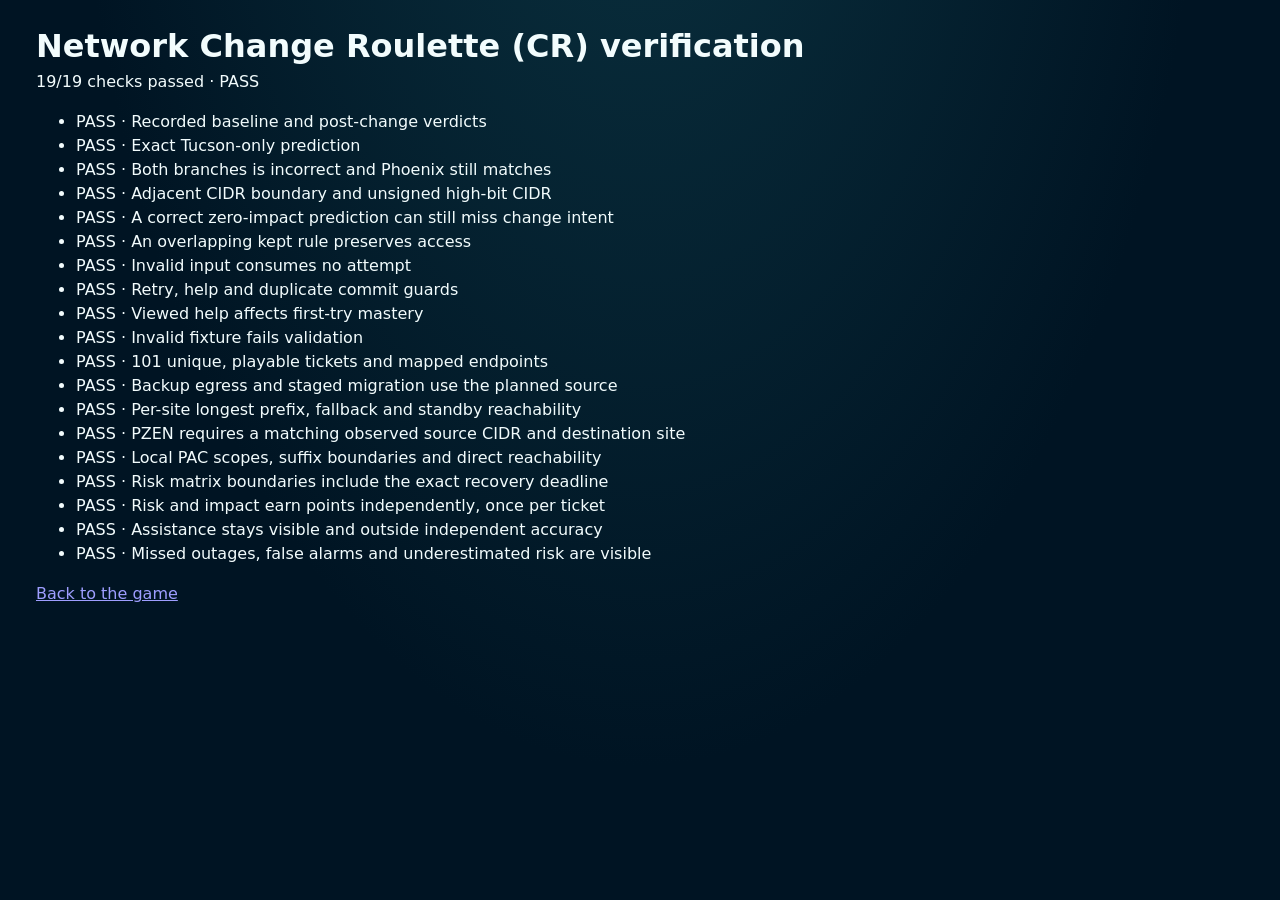
==== tests/index.html @ 24403bc8 "Build the single-player Network Change Roulette campaign" ====
<!doctype html>
<html lang="en">
<head>
  <meta charset="utf-8">
  <meta name="viewport" content="width=device-width, initial-scale=1">
  <title>Network Change Roulette (CR) · Verification</title>
  <link rel="stylesheet" href="../game/style.css">
  <script type="module" src="./browser.mjs"></script>
</head>
<body>
  <main>
    <h1>Network Change Roulette (CR) verification</h1>
    <p id="test-status" role="status">Verification has not run. Serve this page over HTTP with JavaScript enabled.</p>
    <ul id="test-results"></ul>
    <a href="../">Back to the game</a>
  </main>
</body>
</html>
---- game/style.css ----
:root {
  color-scheme: dark;
  --base: #001423;
  --panel: #072331;
  --surface: #0c2d3b;
  --line: #28505d;
  --text: #f2fcfd;
  --muted: #add0d6;
  --accent: #00f2d4;
  --accent-light: #83ffed;
  --mint: #6bffdb;
  --rose: #ffa7b2;
  --radius: 13px;
  font: 16px/1.5 Inter, system-ui, sans-serif;
  color: var(--text);
  background-color: var(--base);
}

*, *::before, *::after { box-sizing: border-box; }
[hidden] { display: none !important; }
body {
  margin: 0;
  min-height: 100vh;
  background: radial-gradient(ellipse at 50% -35%, #0b3341 0%, transparent 63%);
}
h1, h2, h3, p, dl, dd { margin: 0; }
code { font: .96em ui-monospace, monospace; }
button { cursor: pointer; font: inherit; font-weight: 700; line-height: 1.2; }
button:disabled { cursor: default; opacity: .57; }
:focus-visible { outline: 3px solid var(--accent-light); outline-offset: 4px; }

.masthead, main { width: min(calc(100% - 72px), 1460px); margin-inline: auto; }
.masthead {
  min-height: 65px;
  padding: 9px 12px;
  display: flex;
  align-items: center;
  justify-content: space-between;
  gap: 14px;
  border-bottom: 1px solid var(--line);
}
.wordmark {
  display: flex;
  align-items: center;
  gap: 14px;
  font-size: clamp(1.15rem, 2.1vw, 1.8rem);
  font-weight: 780;
  letter-spacing: -.03em;
  line-height: 1.15;
}
.brand-wheel {
  mask-image: radial-gradient(transparent 30%, #000 32%);
  flex: 0 0 auto;
  width: clamp(26px, 3vw, 37px);
  aspect-ratio: 1;
  border-radius: 50%;
  background: repeating-conic-gradient(from -28deg, var(--accent) 0deg 51deg, transparent 52deg 60deg);
}

main { padding-block: 22px 44px; }
.round-heading { margin-bottom: 21px; }
.round-heading h1 { font-size: clamp(2.05rem, 3.35vw, 3rem); letter-spacing: -.046em; line-height: 1.06; }
.round-heading p { color: var(--muted); font-size: clamp(1rem, 1.6vw, 1.4rem); margin-top: 3px; }

.intent {
  display: flex;
  align-items: center;
  gap: 0;
  margin-bottom: 22px;
  overflow: hidden;
  background: #0b3c44;
  border: 1px solid #288277;
  border-radius: 13px;
  font-size: clamp(.98rem, 1.5vw, 1.41rem);
}
.intent h2 {
  align-self: stretch;
  display: grid;
  align-items: center;
  padding: 10px 34px 10px 22px;
  color: var(--base);
  background: var(--accent);
  clip-path: polygon(0 0, calc(100% - 16px) 0, 100% 50%, calc(100% - 16px) 100%, 0 100%);
  font-size: inherit;
  font-weight: 780;
  white-space: nowrap;
}
.intent p { padding: 10px 20px; }

.playfield { display: grid; grid-template-columns: minmax(0, 1.73fr) minmax(0, 1fr); gap: 16px; }
.panel { background: var(--panel); border: 1px solid var(--line); border-radius: var(--radius); min-width: 0; }
.panel-heading { font-size: clamp(1.25rem, 1.85vw, 1.7rem); font-weight: 770; letter-spacing: -.035em; line-height: 1.12; }
.playfield .panel > .panel-heading { padding: 14px 22px 0; }
.evidence { display: grid; gap: 15px; min-width: 0; }

.topology { overflow: hidden; }
.topology-heading {
  display: flex;
  align-items: baseline;
  justify-content: space-between;
  gap: 10px;
  padding: 14px 20px 12px;
}
.topology-heading p { color: var(--muted); font: .82rem ui-monospace, monospace; }
.path-board {
  --wire: clamp(20px, 4.5vw, 76px);
  --branch-height: 72px;
  --branch-gap: 22px;
  --junction-height: calc((var(--branch-height) + var(--branch-gap)) / 2);
  display: grid;
  grid-template-columns: minmax(0, 1.17fr) var(--wire) minmax(0, .9fr) var(--wire) minmax(0, 1.12fr);
  align-items: center;
  padding: 22px clamp(18px, 3.9vw, 62px);
  border-top: 1px solid var(--line);
  background: radial-gradient(circle, #36627079 1px, transparent 1.4px) 0 0 / 15px 15px, #051c2a;
}
.path-branches { display: grid; grid-auto-rows: var(--branch-height); gap: var(--branch-gap); list-style: none; margin: 0; padding: 0; }
.path-node {
  position: relative;
  display: grid;
  grid-template-columns: 12px minmax(0, 1fr);
  column-gap: 8px;
  align-items: center;
  padding: 8px 10px;
  border: 1px solid #2f7881;
  border-radius: 8px;
  background: #0b2b37;
  font-size: clamp(.82rem, 1.12vw, 1rem);
  line-height: 1.25;
  min-width: 0;
}
.path-node :is(code, small, .node-access) { grid-column: 2; color: var(--muted); font-size: .78em; }
.node-mark {
  width: 10px;
  height: 10px;
  border-radius: 50%;
  border: 2px solid var(--accent);
  box-shadow: 0 0 9px #00f2d459;
}
.portal-mark { border-radius: 2px; }
.node-access { margin-top: 3px; }
.path-node .node-access { color: var(--mint); }
.path-wire, .source-node::after {
  height: 2px;
  background: #168f88;
  box-shadow: 0 0 7px #00f2d44d;
}
.path-wire { position: relative; }
.source-node::after {
  content: "";
  position: absolute;
  width: calc(var(--wire) / 2 + 1px);
  left: calc(100% + 1px);
  top: calc(50% - 1px);
}
.path-wire.junction {
  margin-left: 50%;
}
.path-wire.junction::before {
  position: absolute;
  content: "";
  left: 0;
  top: calc(50% - var(--junction-height));
  height: calc(2 * var(--junction-height));
  width: 2px;
  background: #168f88;
}
.source-node.blocked { border-color: #9e6070; }
.source-node.blocked .node-mark { border-color: var(--rose); box-shadow: none; }
.source-node.blocked .node-access { color: var(--rose); }
.source-node.blocked::after { background: repeating-linear-gradient(90deg, var(--rose) 0 3px, transparent 3px 6px); box-shadow: none; }

.ticket-body, .prediction-body, .replay-body, .summary-body { padding: 12px 22px 18px; }
#ticket { font-size: clamp(.9rem, 1.25vw, 1.1rem); line-height: 1.4; }
.model { color: var(--muted); font-size: clamp(.79rem, 1.1vw, .96rem); margin-top: 6px; }

.table-frame { margin-top: 13px; }
table { width: 100%; border-spacing: 0; text-align: left; font-size: clamp(.845rem, 1.1vw, 1.04rem); }
th, td { padding: .35em .9em; border-right: 1px solid var(--line); border-bottom: 1px solid var(--line); }
tr > :first-child { border-left: 1px solid var(--line); }
thead th { background: var(--surface); color: var(--muted); font-weight: 720; border-top: 1px solid var(--line); }
thead th:first-child { border-top-left-radius: 9px; }
thead th:last-child { border-top-right-radius: 9px; }
tbody tr:last-child th:first-child { border-bottom-left-radius: 9px; }
tbody tr:last-child td:last-child { border-bottom-right-radius: 9px; }
.action { font-weight: 750; white-space: nowrap; }
.keep { color: var(--mint); }
.remove { color: var(--rose); }

.dialog-actions { display: flex; flex-wrap: wrap; gap: 11px; }
.help-actions { display: grid; gap: 7px; margin-top: 12px; }
.quiet, .outline {
  display: inline-flex;
  align-items: center;
  justify-content: center;
  padding: 8px 16px;
  min-height: 40px;
  border: 1px solid var(--accent);
  border-radius: 9px;
  background: transparent;
  color: var(--text);
}
.quiet {
  justify-content: flex-start;
  width: 100%;
  gap: 10px;
  min-height: 36px;
  padding-block: 5px;
  border-color: #426a76;
}
.quiet::before {
  content: "";
  width: 9px;
  height: 11px;
  background: currentColor;
  clip-path: polygon(0 0, 100% 50%, 0 100%);
}
.quiet[aria-expanded="true"]::before { transform: rotate(90deg); }
.quiet:hover:not(:disabled), .outline:hover, .quiet[aria-expanded="true"] { background: #0e4050; }
.masthead .outline { min-height: 38px; font-size: .98rem; color: var(--accent-light); }
.help-note { margin-top: 12px; border-left: 2px solid var(--accent); padding: 8px 12px; background: #092c3b; }
.help-note ul { margin: 6px 0; padding-left: 1.25em; }

.prediction { display: flex; flex-direction: column; }
.prediction-body { display: flex; flex-direction: column; flex: 1; gap: 14px; padding-top: 20px; }
.wheel { position: relative; width: min(100%, 310px); margin: 8px auto 10px; aspect-ratio: 1; }
.dial {
  position: relative;
  display: grid;
  place-items: center;
  border: 4px solid var(--accent);
  border-radius: 50%;
  height: 100%;
  background: #051c29;
  box-shadow: 0 0 35px #00f2d438;
}
.dial::before {
  position: absolute;
  inset: 4px;
  content: "";
  background: repeating-conic-gradient(from -1deg, #b6fff3 0deg 1.4deg, transparent 1.5deg 15deg);
  border-radius: 50%;
  mask-image: radial-gradient(transparent 64%, #000 65%);
}
.dial::after {
  position: absolute;
  content: "";
  width: 25px;
  height: 25px;
  border-radius: 50%;
  border: 2px solid var(--accent);
  background: #051c29;
}
.sectors { display: flex; position: relative; border-radius: 50%; width: 86%; height: 86%; overflow: hidden; }
.sector { display: grid; place-items: center; min-width: 0; flex: 1; background: #00736e; font-size: clamp(.94rem, 1.62vw, 1.36rem); font-weight: 770; }
.sector:nth-child(even) { background: #174454; }
.sector.selected { box-shadow: inset 0 0 0 3px var(--accent-light); }
.pointer { position: absolute; inset: -14px 0 0; margin-inline: auto; width: 33px; transform-origin: 50% calc(50% + 7px); }
.pointer::before { display: block; content: ""; background: var(--accent); clip-path: polygon(0 0, 100% 0, 50% 100%); width: 100%; height: 40px; }

fieldset { min-width: 0; border: 0; margin: 0; padding: 0; }
.branch-choices { display: grid; grid-template-columns: repeat(2, minmax(0, 1fr)); gap: 12px; }
.choice {
  display: flex;
  justify-content: center;
  align-items: center;
  gap: 9px;
  min-height: 44px;
  padding: 4px 8px;
  border: 1px solid var(--accent);
  border-radius: 10px;
  background: #103342;
  font-size: clamp(.8rem, 1.03vw, .99rem);
  font-weight: 690;
  cursor: pointer;
}
.choice:hover, .choice:has(input:checked) { background: #11555b; }
.choice input {
  appearance: none;
  display: grid;
  place-content: center;
  flex: none;
  width: 19px;
  height: 19px;
  margin: 0;
  border: 2px solid var(--accent-light);
  border-radius: 4px;
  cursor: inherit;
}
.choice input:checked { background: var(--accent-light); }
.choice input:checked::after { content: ""; width: 10px; height: 6px; border-left: 2px solid #001423; border-bottom: 2px solid #001423; transform: rotate(-45deg) translateY(-1px); }
fieldset:disabled { opacity: .76; }
fieldset:disabled .choice { cursor: default; }
.neither { margin: 10px auto 0; min-height: 42px; border-color: #426a76; background: #102d3e; }
.input-error { color: var(--rose); font-size: .94rem; }
.input-error:empty { display: none; }

.primary { padding: 10px 18px; border-radius: 11px; min-height: 43px; background: var(--accent); color: #001423; border: 1px solid transparent; }
.primary:hover:not(:disabled) { background: var(--accent-light); }
.prediction-body .primary { font-size: clamp(1.1rem, 2vw, 1.65rem); min-height: 54px; padding-block: 10px; margin-top: auto; }

.replay { margin-top: 22px; }
.replay-header { display: flex; flex-wrap: wrap; align-items: center; gap: 12px 24px; padding: 17px 22px; }
.replay-header .panel-heading { flex-shrink: 0; }
.replay-status { display: flex; align-items: center; gap: 14px; border-left: 1px solid #426a76; padding-left: 24px; color: var(--muted); font-size: clamp(1rem, 1.5vw, 1.25rem); }
.waiting-icon { border: 3px solid var(--accent); border-left-color: #25565c; border-bottom-color: #25565c; border-radius: 50%; width: 28px; height: 28px; flex: none; }
.intent-verdict { width: fit-content; margin-left: auto; color: var(--mint); border: 1px solid #287665; border-radius: 99px; padding: 4px 12px; font-size: .9rem; font-weight: 720; background: #133e3d; }
.intent-verdict.missed { color: var(--rose); border-color: #865060; background: #3f2435; }
.replay-body { padding-top: 0; }
.replay-rows { display: grid; grid-template-columns: repeat(2, minmax(0, 1fr)); gap: 12px; padding: 0; margin: 0 0 16px; list-style: none; }
.replay-rows li { border: 1px solid var(--line); border-radius: 10px; padding: 14px 16px; background: #071f2d; }
.result-heading { display: flex; flex-wrap: wrap; align-items: baseline; justify-content: space-between; gap: 4px 12px; margin-bottom: 4px; }
.result-heading h3 { font-size: 1.14rem; }
.verdict { color: var(--mint); font-weight: 750; }
.verdict.denied, .mismatch { color: var(--rose); }
.replay-path, .mismatch { font-size: .9rem; margin-top: 6px; }
.replay-path { color: var(--muted); }
.mismatch { font-weight: 650; }

.summary { max-width: 680px; margin: 25px auto 0; }
.summary .panel-heading { padding: 22px 22px 0; }
.summary dl { margin-block: 16px 24px; display: grid; grid-template-columns: minmax(0, 1fr) minmax(0, 1fr); gap: 8px; }
.summary dd { font-weight: 720; overflow-wrap: anywhere; }
dialog { max-width: min(90vw, 460px); padding: 24px; color: var(--text); background: var(--panel); border: 1px solid var(--line); border-radius: var(--radius); }
dialog::backdrop { background: #00101bcf; }
.dialog-actions { margin-top: 18px; justify-content: flex-end; }
#unavailable { padding: 20px; }
.visually-hidden { position: absolute; width: 1px; height: 1px; padding: 0; margin: -1px; overflow: hidden; clip-path: inset(50%); white-space: nowrap; border: 0; }

@media (max-width: 1050px) {
  .playfield { grid-template-columns: minmax(0, 1.35fr) minmax(0, 1fr); }
  .wheel { width: min(100%, 248px); }
  .topology-heading { padding-inline: 13px; }
  .path-board { --wire: 16px; --branch-height: 57px; --branch-gap: 8px; padding: 13px 10px; }
  .path-node { grid-template-columns: minmax(0, 1fr); padding: 5px 4px; text-align: center; }
  .path-node :is(code, small, .node-access) { grid-column: 1; }
  .path-node .node-mark { display: none; }
}
@media (max-width: 760px) {
  .masthead, main { width: calc(100% - 24px); }
  .masthead { min-height: 57px; padding-inline: 0; }
  main { padding-top: 23px; }
  .round-heading { margin-bottom: 18px; }
  .intent { flex-direction: column; align-items: start; margin-bottom: 14px; }
  .intent h2 { align-self: start; padding: 6px 24px 6px 12px; }
  .intent p { padding: 7px 12px 9px; }
  .playfield, .replay-rows { grid-template-columns: minmax(0, 1fr); gap: 12px; }
  .panel { border-radius: 12px; }
  .prediction-body { padding-top: 22px; }
  .playfield .panel > .panel-heading, .summary .panel-heading { padding-inline: 14px; }
  .ticket-body, .prediction-body, .replay-body, .summary-body { padding-inline: 13px; }
  th, td { padding-inline: .45em; }
  .replay { margin-top: 14px; }
  .replay-header { padding: 14px; gap: 8px 16px; }
  .replay-status { gap: 8px; border: 0; padding-left: 0; }
  .intent-verdict { margin-left: 0; }
}
@media (forced-colors: active) {
  .choice input { appearance: auto; }
  .brand-wheel, .pointer { forced-color-adjust: none; }
}

/* Shift navigation and scenario identity */
.game-nav, .library-tools, .score-actions { display: flex; align-items: center; flex-wrap: wrap; gap: .65rem; }
.game-nav .outline { border-color: var(--line); }
.game-nav b, .case-meta, #hud-streak, legend small { color: #ffd58b; }
.game-nav b { margin-left: .5rem; }
.round-heading .case-meta { margin: 0 0 5px; font: 650 .8rem ui-monospace, monospace; letter-spacing: .04em; color: #ffd58b; }
.shift-hud { display: flex; flex-wrap: wrap; align-items: center; gap: 12px; margin: -6px 0 16px; color: var(--muted); font-size: .9rem; }
.shift-hud progress { width: min(26vw, 210px); height: 7px; accent-color: var(--accent); }
.atlas { overflow: hidden; }
.atlas-layout { display: grid; grid-template-columns: 1.4fr 1fr; border-top: 1px solid var(--line); }
.atlas-phase { color: var(--muted); font: .8rem ui-monospace,monospace; }
.planet-stage { position: relative; min-width: 0; background: radial-gradient(ellipse at center,#103846,#031525 72%); }
#globe { display: block; width: 100%; height: 300px; cursor: grab; touch-action: none; }
#globe:active { cursor: grabbing; }
.map-tools { position: absolute; bottom: 6px; left: 8px; display: flex; gap: 5px; }
.map-control { color: var(--muted); background: #041d2cf0; border: 1px solid var(--line); border-radius: 6px; min-height: 32px; padding: 4px 9px; font-size: .8rem; }
.atlas-inspector { min-width: 0; padding: 14px; border-left: 1px solid var(--line); }
.atlas-inspector label, #site-coords, .field-note, .points-note { color: var(--muted); font-size: .87rem; }
.atlas-inspector select, #search { display: block; width: 100%; font: inherit; color: var(--text); background: var(--base); border: 1px solid var(--line); border-radius: 7px; padding: 7px; }
#site-coords { margin: 10px 0 3px; font: .76rem ui-monospace,monospace; }
#site-detail { font-size: .92rem; }
.atlas-inspector .outline { font-size: .85rem; min-height: 34px; margin: 10px 0; }
.topology summary, .rubric summary { cursor: pointer; }
.topology summary strong::before { content: '▸ '; color: var(--accent); }
.topology[open] summary strong::before { content: '▾ '; }
.source-node:has(small) { min-height: 80px; }
.path-branches:has(small) { grid-auto-rows: minmax(80px, auto); }
.risk-evidence { border-top: 1px solid var(--line); padding-top: 12px; margin-top: 14px; }
.risk-evidence h3 { font-size: 1.15rem; }
.risk-evidence > p, .rubric p { color: var(--muted); font-size: .92rem; }
.risk-facts { display: grid; grid-template-columns: repeat(3, 1fr); gap: 8px; margin-block: 10px; }
.risk-facts div { border-left: 2px solid #caaa6f; padding-left: 8px; }
.risk-facts dt { color: var(--muted); font-size: .77rem; }
.risk-facts dd { font-weight: 660; font-size: .95rem; }
.rubric { font-size: .92rem; }
.rubric summary { color: #ffd58b; width: fit-content; }
.rubric table { font-size: .8rem; margin-top: 5px; }
.rubric th, .rubric td { padding: 4px; }
.prediction { align-self: start; }
.prediction-body { gap: 15px; }
.prediction-body legend { font-weight: 750; }
.prediction-body legend small { font: .76rem ui-monospace,monospace; margin-left: 5px; }
.field-note { margin-bottom: 5px; }
.risk-picks { display: grid; grid-template-columns: repeat(3,1fr); gap: 6px; margin-top: 5px; }
.risk-option { padding: 6px; min-width: 0; gap: 5px; border-color: #79929c; }
.risk-option input { border-radius: 50%; width: 15px; height: 15px; }
.points-note { line-height: 1.4; }
#spin-result { color: var(--mint); font-weight: 670; }
#spin-result:empty { display: none; }
.wheel { width: min(100%, 235px); }
.wheel.rolling .dial { animation: roulette 1250ms cubic-bezier(.12,.65,.16,1) both; }
.wheel.rolling .sector { animation: none; }
.wheel.rolling .sector-label { animation: counter-spin 1250ms cubic-bezier(.12,.65,.16,1) both; }
.wheel.rolling .pointer::before { animation: tick 100ms ease-in-out 9 alternate; }
@keyframes roulette { to { transform: rotate(var(--spin-end)); } }
@keyframes counter-spin { to { transform: rotate(calc(0deg - var(--spin-end))); } }
@keyframes tick { to { transform: rotate(-9deg); } }
.award { color: #ffe1a3; font-weight: 720; }
#risk-review { margin: 5px 0 12px; }
.replay-body > button { margin: 4px; }
.summary { max-width: 900px; }
.summary h2 { margin-top: 20px; }
.stat-grid { display: grid; grid-template-columns: repeat(3,minmax(0,1fr)); gap: 10px; margin-block: 16px; }
.stat-grid div { display: grid; gap: 2px; background: #0c2d3b; border: 1px solid var(--line); border-radius: 8px; padding: 10px; }
.stat-grid strong { font-size: 1.35rem; color: var(--accent-light); }
.stat-grid span, #score-history small { color: var(--muted); font-size: .86rem; }
#score-history, #library-list { list-style: none; padding: 0; }
#score-history li { border-top: 1px solid var(--line); padding: 10px 0; }
#score-history { max-height: 360px; overflow-y: auto; }
#library { width: min(650px, 94vw); max-width: 94vw; max-height: 88vh; }
.library-head { display: flex; justify-content: space-between; align-items: center; margin-bottom: 15px; }
.library-tools { justify-content: space-between; margin-top: 10px; }
#library-list { max-height: 44vh; overflow-y: auto; }
.ticket-option { display: grid; grid-template-columns: 60px 1fr; gap: 2px 8px; width: 100%; padding: 10px; color: var(--text); background: transparent; border: 0; border-bottom: 1px solid var(--line); text-align: left; }
.ticket-option:hover { background: #114052; }
.ticket-option small { color: #ffd58b; font: .8rem ui-monospace,monospace; }
.ticket-option span { grid-column: 2; color: var(--muted); font-size: .85rem; }
@media (max-width: 880px) {
  .atlas-layout { grid-template-columns: minmax(0,1fr); }
  .atlas-inspector { border-left: 0; border-top: 1px solid var(--line); }
  #globe { height: 250px; }
}
@media (max-width: 570px) {
  .masthead { flex-wrap: wrap; gap: 5px; padding-bottom: 8px; }
  .game-nav { gap: 5px; }
  .game-nav .outline { font-size: .78rem; min-height: 34px; padding: 5px 8px; }
  .stat-grid { grid-template-columns: repeat(2,minmax(0,1fr)); }
  .risk-option { font-size: .82rem; }
  .risk-facts { gap: 4px; }
  .shift-hud { gap: 7px; font-size: .8rem; }
  .table-frame { overflow-x: auto; }
}
@media (prefers-reduced-motion: reduce) {
  .wheel.rolling .dial, .wheel.rolling .sector-label, .wheel.rolling .pointer::before { animation: none; }
  .wheel.rolling .dial { transform: rotate(var(--spin-end)); }
  .wheel.rolling .sector-label { transform: rotate(calc(0deg - var(--spin-end))); }
}
.source-chips { display: flex; flex-wrap: wrap; gap: 5px 10px; margin-top: 9px; }
.source-chips span { padding: 3px 7px; border: 1px solid var(--line); border-radius: 5px; font-size: .82rem; }
.source-chips strong { margin-right: 6px; }
.inspector-switch { display: flex; margin: 8px 0; gap: 3px; }
.inspector-switch button, .review-ticket { border: 1px solid var(--line); border-radius: 5px; padding: 6px 8px; color: var(--muted); background: var(--base); font-size: .82rem; }
.inspector-switch button[aria-pressed="true"] { background: #105052; color: #affff0; }
.review-ticket { display: block; margin-top: 5px; }
.sector-label { font-size: clamp(.76rem,1.05vw,.97rem); font-weight: 750; }
.dial::after { width: 15px; height: 15px; }
.score-rubric { margin-top: 15px; }
.text-action, .jump-links a { color: var(--accent-light); font: inherit; font-size: .87rem; }
.text-action { border: 0; background: transparent; text-decoration: underline; padding: 7px 0; cursor: pointer; }
.jump-links { display: none; }
.spun::before { content: ''; display: inline-block; width: 1em; height: 1em; margin-right: .5em; vertical-align: -.12em; border: 2px dotted currentColor; border-radius: 50%; animation: score-spin 1s ease-out; }
@keyframes score-spin { to { transform: rotate(540deg); } }
@media (max-width: 760px) { .jump-links { display: flex; gap: 20px; margin-top: 8px; } }
@media (prefers-reduced-motion: reduce) { .spun::before { animation: none; } }
.help-cost { margin: 12px 0 0; color: var(--muted); font-size: .84rem; }
.help-cost + .help-actions { margin-top: 5px; }

/* Question-first campaign */
#challenge, #round-results { width: min(100%, 920px); margin-inline: auto; }
.quiz-progress { display: flex; justify-content: space-between; align-items: baseline; gap: 10px; color: var(--muted); font-size: .86rem; }
.quiz-progress .case-meta { color: #ffdb9b; font: 650 .87rem ui-monospace, monospace; }
#case-progress { display: block; width: 100%; height: 5px; margin: 9px 0 19px; appearance: none; border: 0; border-radius: 8px; overflow: hidden; background: var(--surface); accent-color: var(--accent); }
#case-progress::-webkit-progress-bar { background: var(--surface); }
#case-progress::-webkit-progress-value { background: var(--accent); }
#case-progress::-moz-progress-bar { background: var(--accent); }
.quiz-card { overflow: hidden; }
.quiz-heading { display: flex; align-items: center; justify-content: space-between; gap: 18px; padding: 24px clamp(16px,3vw,34px) 16px; }
.quiz-heading h1 { font-size: clamp(1.72rem,3.8vw,2.7rem); line-height: 1.08; letter-spacing: -.04em; }
#question-stem { color: var(--muted); margin-top: 8px; line-height: 1.45; }
.quiz-heading .wheel { flex: none; width: 100px; margin: 5px 0; }
.quiz-heading .pointer { width: 14px; inset-block-start: -5px; transform-origin: center; }
.quiz-heading .pointer::before { height: 15px; }
.quiz-heading .dial { border-width: 2px; box-shadow: 0 0 12px #00f2d424; }
.quiz-heading .dial::after { width: 8px; height: 8px; border-width: 1px; }
.quiz-heading .sector-label { font: 650 8px system-ui,sans-serif; }
.quiz-form { display: grid; grid-template-columns: repeat(2,minmax(0,1fr)); gap: 18px 26px; padding: 8px clamp(16px,3vw,34px) 22px; }
.quiz-form legend { font-weight: 750; font-size: clamp(.99rem,1.6vw,1.18rem); padding: 0 0 8px; }
.quiz-form .risk-picks { margin: 0; }
.quiz-form .branch-choices { gap: 7px; }
.quiz-form .neither { margin-top: 7px; }
.risk-clue { font-size: .88rem; color: var(--muted); margin-top: 8px; }
.quiz-submit { grid-column: 1/-1; display: flex; align-items: center; flex-wrap: wrap; gap: 8px 19px; }
.quiz-submit .primary, .quiz-result .primary { min-height: 44px; padding: 8px 22px; }
.quiz-form .input-error { grid-column: 1/-1; }
.quiz-result { background: #0c303b; padding: 16px clamp(16px,3vw,34px); border-top: 1px solid var(--line); }
.quiz-result #replay-status { font-size: 1.12rem; font-weight: 750; }
.quiz-result .award { margin: 3px 0 10px; }
#challenge .evidence { display: grid; gap: 8px; margin-top: 14px; }
.drawer > summary, #challenge .topology > summary { padding: 12px 16px; cursor: pointer; font-weight: 660; }
.drawer > summary::marker, .round-review summary::marker { color: var(--accent); }
.drawer > summary > span { float: right; }
.drawer-body { padding: 0 16px 16px; }
.drawer-body h2 { font-size: 1.05rem; }
.drawer-body .help-cost { margin-top: 2px; }
#intent-targets { color: var(--accent-light); margin-block: 5px; }
#round-results .summary-body > button { margin: 8px 5px 8px 0; }
.round-review { margin-top: 12px; }
.round-review summary { cursor: pointer; }
#round-history { padding-left: 1.5em; }
#round-history li { padding: 5px 0; }
@media (max-width: 620px) {
  .quiz-heading { padding: 15px 13px 13px; gap: 8px; align-items: flex-start; }
  .quiz-heading .wheel { width: 46px; }
  .quiz-heading .sector-label { display: none; }
  .quiz-form { grid-template-columns: minmax(0,1fr); padding: 0 13px 15px; gap: 11px; }
  .quiz-heading #question-stem { font-size: .9rem; }
  .quiz-progress { font-size: .76rem; }
  .quiz-progress .case-meta { font-size: .76rem; }
  #case-progress { margin-bottom: 11px; }
  .quiz-form .risk-clue { margin-top: 4px; }
  .quiz-form legend { padding-bottom: 5px; }
  .quiz-form .choice { font-size: .9rem; }
  .quiz-submit .text-action { font-size: .83rem; }
}
.question-type { color: var(--accent-light); font: 650 .78rem ui-monospace, monospace; margin-bottom: 6px; }
.drawer-caption { color: var(--muted); font-size: .8rem; font-weight: 500; }
#config-note { color: var(--muted); font-size: .92rem; margin-bottom: 12px; }
.config-grid { display: grid; grid-template-columns: repeat(2,minmax(0,1fr)); gap: 12px; }
.config-grid section { min-width: 0; border: 1px solid var(--line); border-radius: 8px; overflow: hidden; background: var(--base); }
.config-grid h3 { font-size: .9rem; padding: 8px 11px; background: var(--surface); }
.config-grid pre { margin: 0; max-height: 26rem; overflow: auto; padding: 9px 0; font: .78rem/1.55 ui-monospace, monospace; tab-size: 2; }
.config-grid code { display: block; }
.config-grid .code-line { display: block; white-space: pre-wrap; overflow-wrap: anywhere; padding-inline: 8px; min-height: 1.55em; }
.code-line.removed { background: #392730; color: #ffcad2; }
.code-line.added { background: #123c38; color: #a5ffde; }
#config-format-control { display: flex; gap: .6rem; align-items: center; margin: 8px 0; }
#type-filter, #config-format { background: var(--base); color: var(--text); border: 1px solid var(--line); border-radius: 6px; padding: 7px 9px; font: inherit; }
#type-filter { width: 100%; margin-bottom: 8px; }
#round-history details p { margin: 5px 0; }
@media(max-width: 730px) { .config-grid { grid-template-columns: minmax(0,1fr); } }
#change-lines { padding-inline-start: 1.3rem; margin: .65rem 0 0; color: var(--muted); }
.code-line::before { content: " "; display: inline-block; width: 1.15em; }
.code-line.added::before { content: "+"; }
.code-line.removed::before { content: "−"; }
.full-width { grid-column: 1/-1; }
.decision-pick summary { cursor: pointer; color: var(--accent-light); font-size: .91rem; }
.decision-pick label { display: block; margin: 7px 0 3px; }
.decision-pick select { max-width: 100%; width: 100%; padding: .55rem; background: var(--base); color: var(--text); border: 1px solid var(--line); border-radius: 6px; font: inherit; }
.board-field { background: var(--base); border: 1px solid #b58e52; border-radius: 9px; padding: .8rem; }
.board-field legend { color: #ffdb9b; }
.board-field .risk-picks { margin-top: 8px; }
.chip-bet { display: inline-flex; gap: 5px; align-items: center; flex-wrap: wrap; color: #ffdb9b; font-size: .86rem; cursor: pointer; }
.chip-bet small { color: var(--muted); }
.bot-result { border-left: 3px solid #e7b35d; padding-left: .7rem; margin: .65rem 0; }
.bot-result strong, .bot-result small { display: block; }
.bot-result small, #arcade-feedback { color: var(--muted); }
#next-deal { margin: .6rem 0; }
.deal-cards { display: grid; grid-template-columns: repeat(2,minmax(0,1fr)); gap: .65rem; margin-top: .35rem; }
.deal-card { text-align: left; border: 1px solid var(--line); border-radius: 8px; background: var(--base); color: var(--text); padding: .78rem; }
.deal-card:hover { border-color: var(--accent); }
.deal-card small { display: block; color: #ffdb9b; margin-bottom: .3rem; }
.packet-player { padding: 15px; border-top: 1px solid var(--line); }
.packet-sites, .packet-controls, .stamp-list { display: flex; flex-wrap: wrap; gap: 8px; margin: 7px 0; }
.packet-sites button[aria-pressed="true"] { border-color: var(--accent); color: var(--accent-light); }
#packet-hop { min-height: 3em; padding: 8px 0; }
.skills-list { padding-left: 1.25rem; }
.skills-list li { margin: .5rem 0; }
.stamp-list button { border-color: #aa854c; color: #ffdb9b; }
@media(max-width:650px){ .masthead {flex-wrap:wrap;} .game-nav {flex-wrap:wrap;} .deal-cards{gap:5px;} }
.quiz-heading .chip-win .dial { border-color: #ffda82; box-shadow: 0 0 0 3px #ffda8255, 0 0 24px #ffc66899; }
#hop-list { display: flex; flex-wrap: wrap; gap: 5px; list-style: none; margin: 12px 0 3px; padding: 0; counter-reset: hop; }
#hop-list li { counter-increment: hop; padding: 4px 8px; color: var(--muted); border-bottom: 2px solid var(--line); font-size: .86rem; }
#hop-list li::before { content: counter(hop) " · "; }
#hop-list li[aria-current] { color: #ffdc96; border-color: #ffdc96; }
#hop-list li.passed { border-color: var(--accent); }
@media (prefers-reduced-motion: no-preference) {
  .bot-result strong { animation: bot-verdict .3s .4s both; }
  @keyframes bot-verdict { from { opacity: 0; } to { opacity: 1; } }
}
#bot-ready { margin-top: 7px; color: #ffdb9b; font-size: .8rem; }
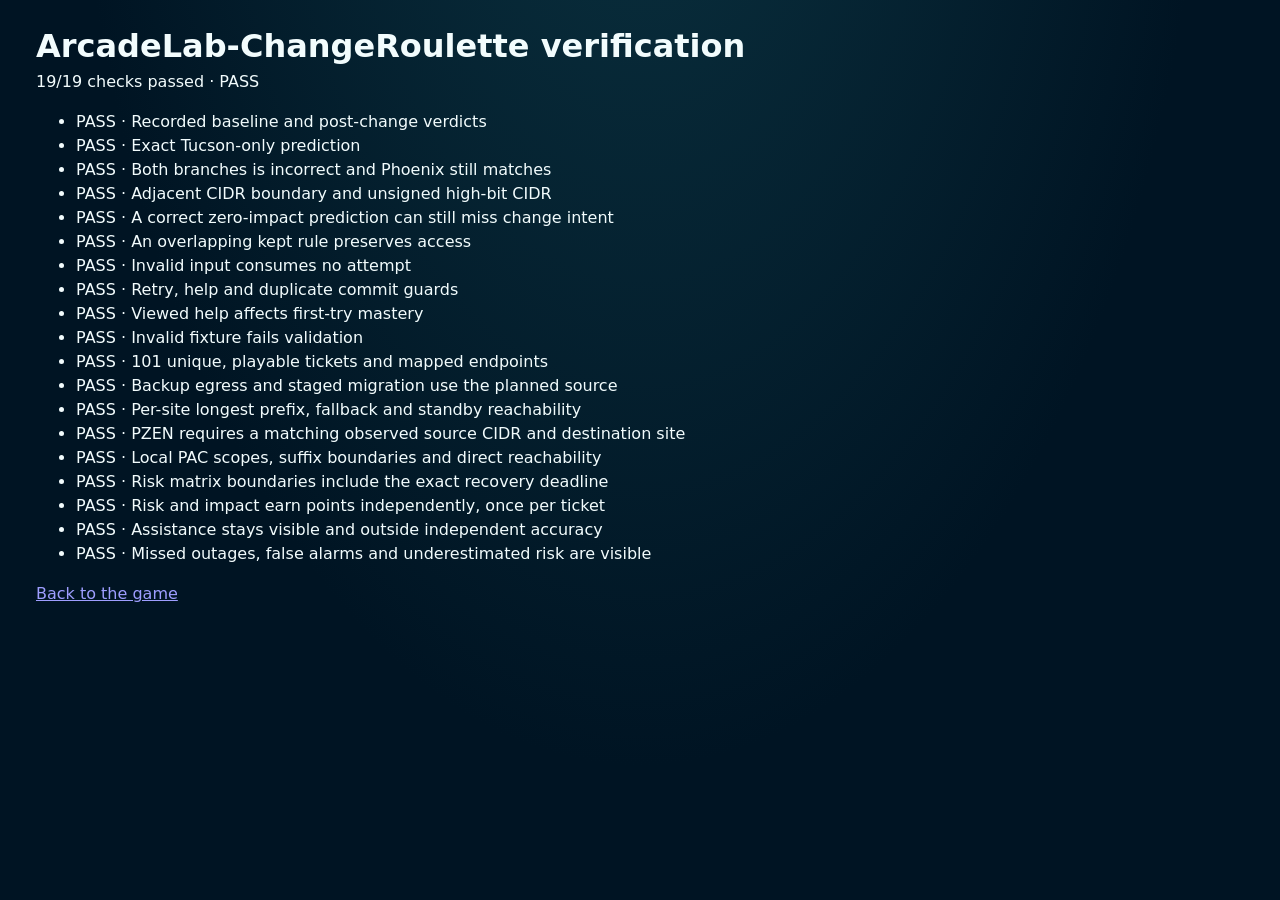
==== commit 550f05cd: "Rename project title to ArcadeLab-ChangeRoulette Co-authored-by: copilot-swe-agent[bot] <198982749+C" ====
--- a/tests/index.html
+++ b/tests/index.html
@@ -3,13 +3,13 @@
 <head>
   <meta charset="utf-8">
   <meta name="viewport" content="width=device-width, initial-scale=1">
-  <title>Network Change Roulette (CR) · Verification</title>
+  <title>ArcadeLab-ChangeRoulette · Verification</title>
   <link rel="stylesheet" href="../game/style.css">
   <script type="module" src="./browser.mjs"></script>
 </head>
 <body>
   <main>
-    <h1>Network Change Roulette (CR) verification</h1>
+    <h1>ArcadeLab-ChangeRoulette verification</h1>
     <p id="test-status" role="status">Verification has not run. Serve this page over HTTP with JavaScript enabled.</p>
     <ul id="test-results"></ul>
     <a href="../">Back to the game</a>
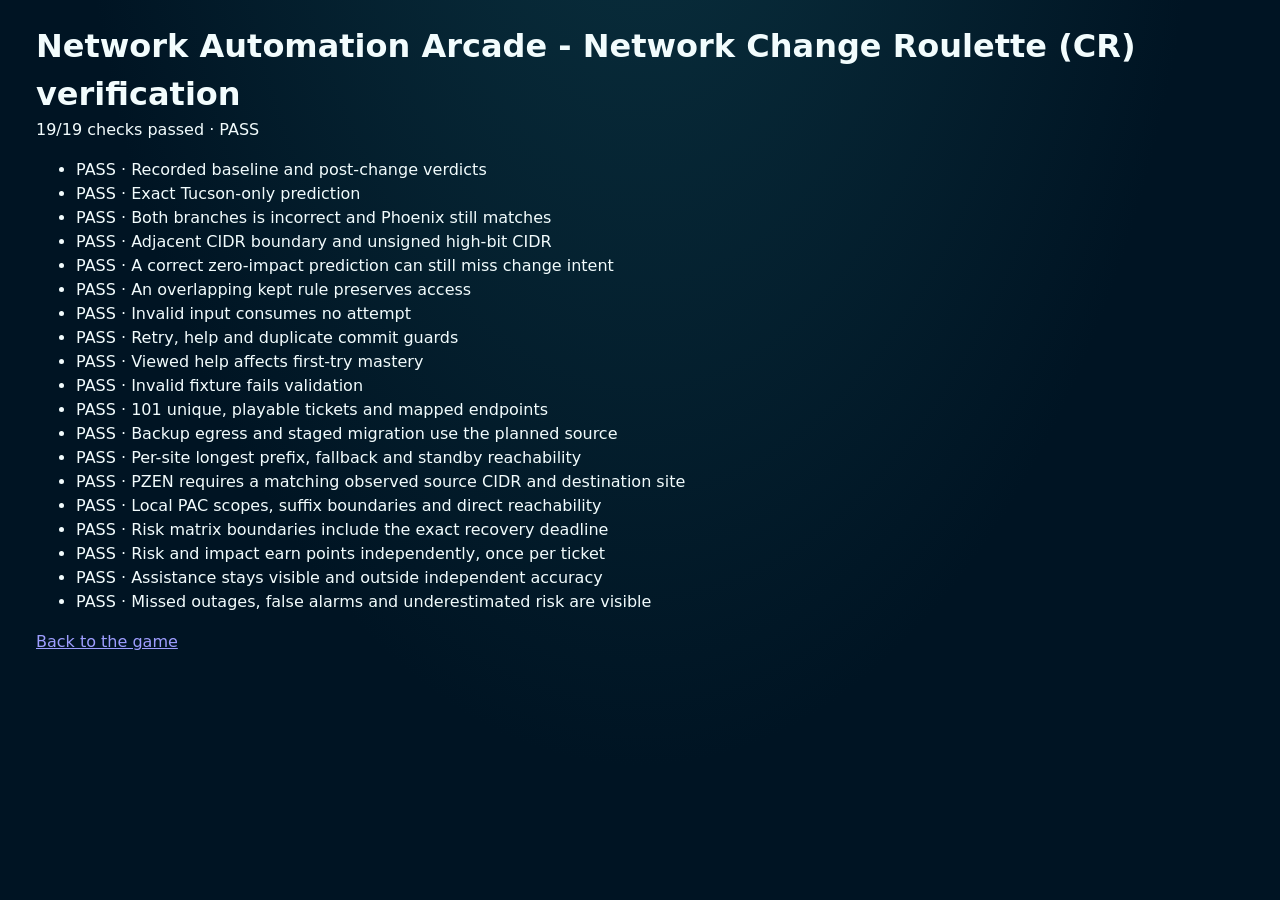
==== commit 606ed8c9: "Use Network Automation Arcade - Network Change Roulette (CR) as project name Co-authored-by: copilot" ====
--- a/tests/index.html
+++ b/tests/index.html
@@ -3,13 +3,13 @@
 <head>
   <meta charset="utf-8">
   <meta name="viewport" content="width=device-width, initial-scale=1">
-  <title>ArcadeLab-ChangeRoulette · Verification</title>
+  <title>Network Automation Arcade - Network Change Roulette (CR) · Verification</title>
   <link rel="stylesheet" href="../game/style.css">
   <script type="module" src="./browser.mjs"></script>
 </head>
 <body>
   <main>
-    <h1>ArcadeLab-ChangeRoulette verification</h1>
+    <h1>Network Automation Arcade - Network Change Roulette (CR) verification</h1>
     <p id="test-status" role="status">Verification has not run. Serve this page over HTTP with JavaScript enabled.</p>
     <ul id="test-results"></ul>
     <a href="../">Back to the game</a>
